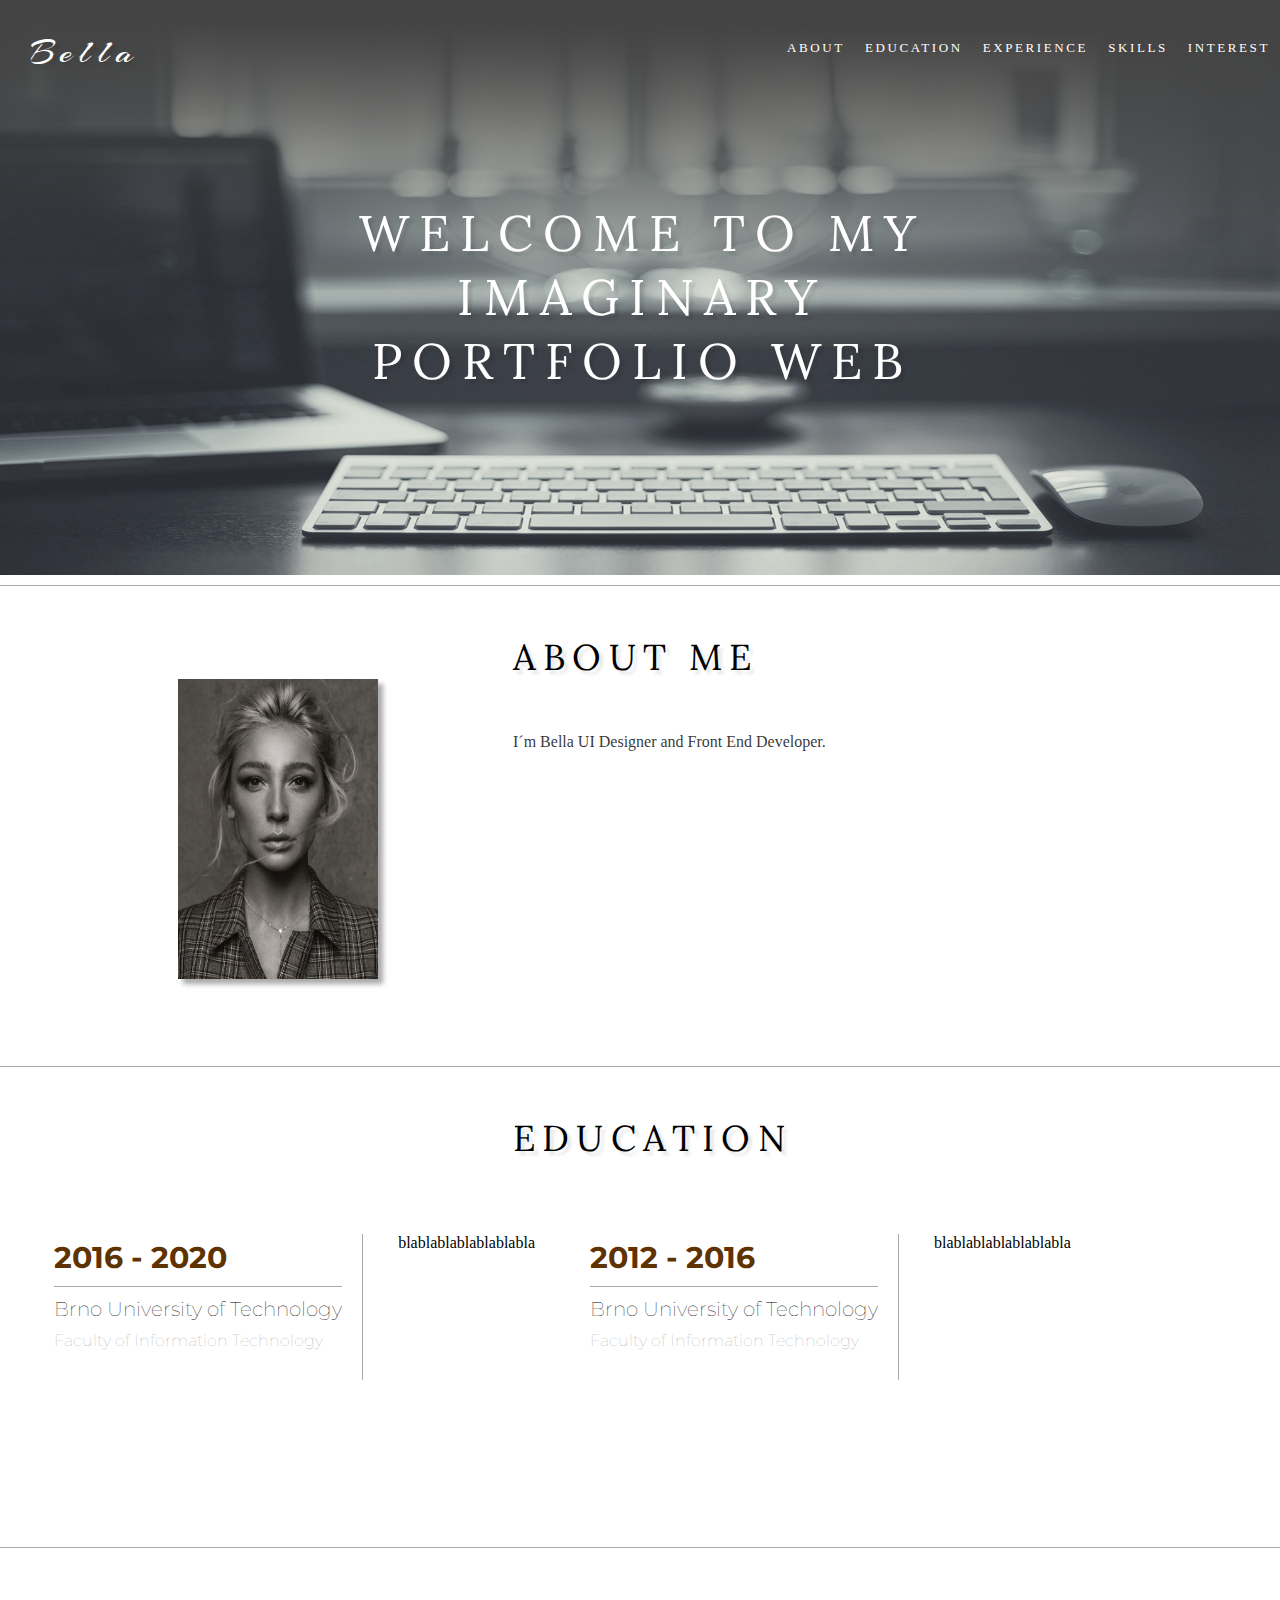
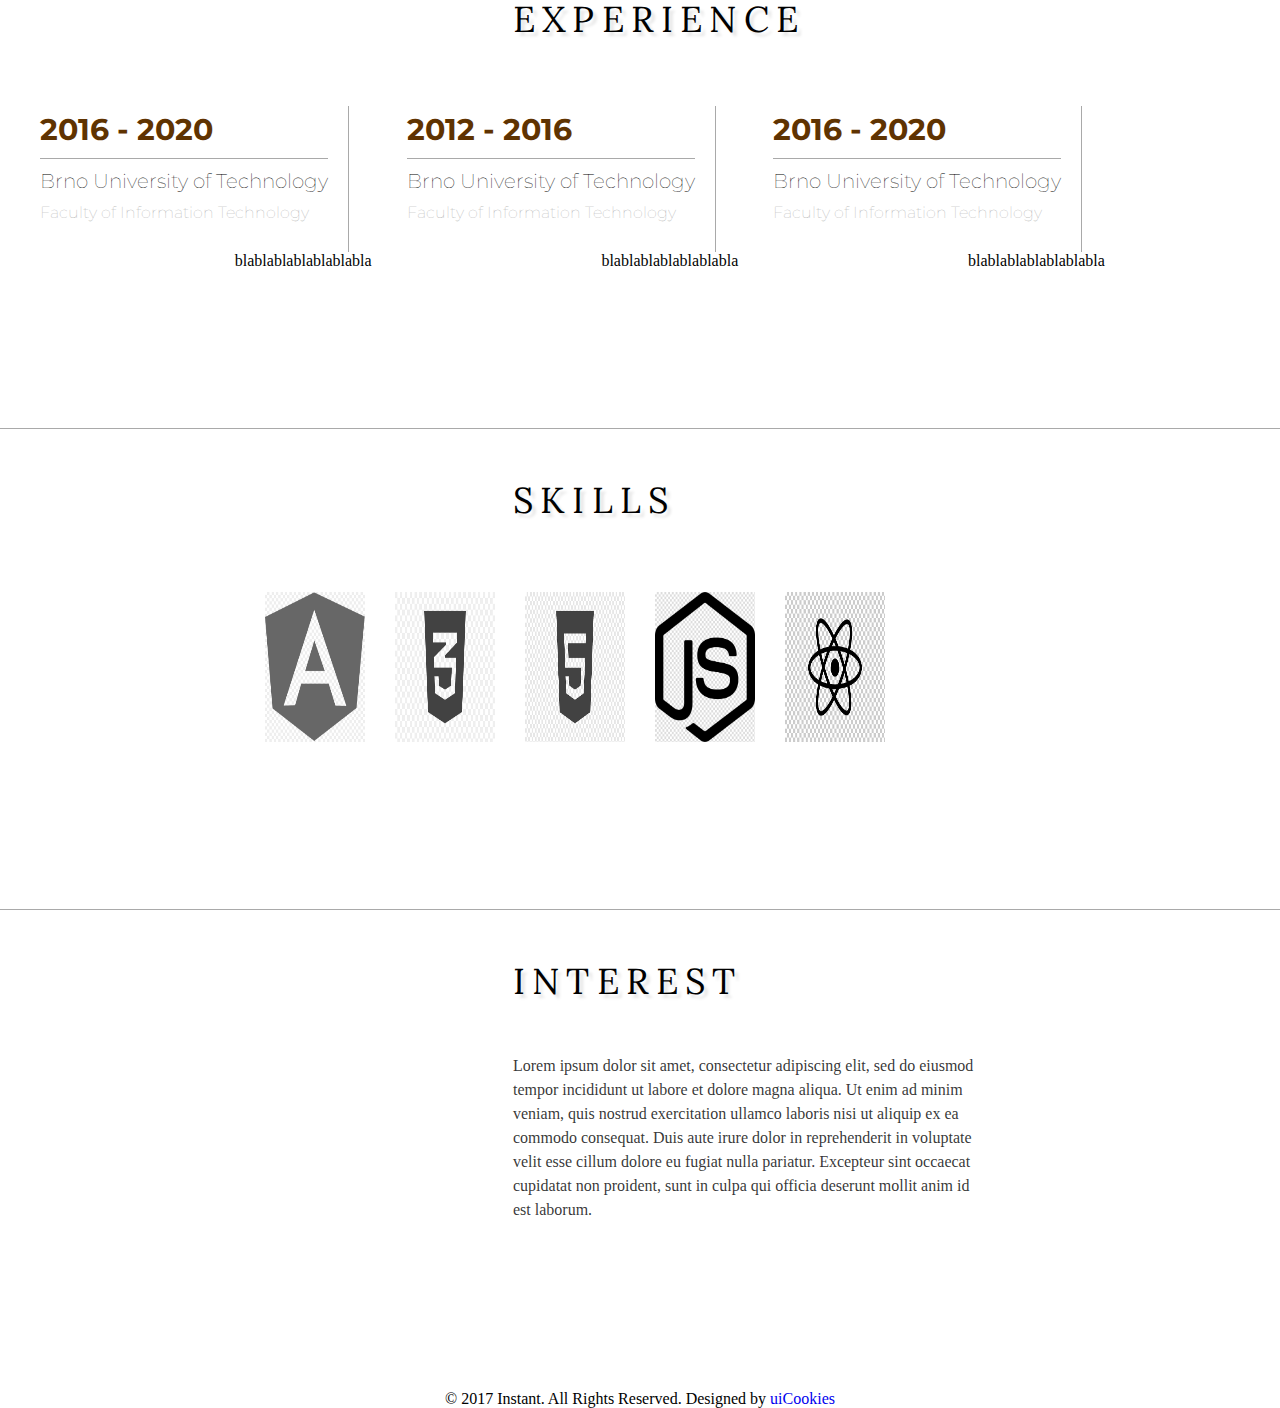
==== ITW2/index.html @ e514d415 "Add files via upload" ====
<!DOCTYPE html>
<html lang="en">
<head>
    <meta charset="UTF-8">
    <meta name="author" content="Romana Džubarová">

    <link rel="stylesheet" type="text/css" href="style.css">
    <link rel="stylesheet" type="text/css" href="http://fonts.googleapis.com/css?family=Ubuntu">
    <link rel="stylesheet" type="text/css" href="http://fonts.googleapis.com/css?family=Montserrat">
    <link rel="stylesheet" type="text/css" href="http://fonts.googleapis.com/css?family=Lora">
    <link rel='stylesheet' type='text/css' href='http://fonts.googleapis.com/css?family=Arizonia'>

    <title>Romana</title>
</head>
<body>
        <nav class="navbar">
            <div class="navbar-nav">
                <h1 class="logo">
                    <a href="index.html">
                        Bella
                    </a>
                </h1>
                <ul>
                    <li>
                        <a href="#section-about">
                            About
                        </a>
                    </li>
                    <li>
                        <a href="#section-education">
                            Education
                        </a>
                    </li>
                    <li>
                        <a href="#section-experience">
                            Experience
                        </a>
                    </li>
                    <li>
                        <a href="#section-skills">
                            Skills
                        </a>
                    </li>
                    <li>
                        <a href="#section-interest">
                            Interest
                        </a>
                    </li>
                </ul>
            </div>
        </nav>
    <div class="content">
        <div id="welcome-text">
            <h1>
                Welcome to my imaginary portfolio web
            </h1>
            <!--<div class="head-text">
                Creative developer
            </div>-->
        </div>
    </div>

    <section id="section-about">
        <div class="content">
            <div class="image-about">
                <img src="img/woman.jpg" alt="woman">
            </div>
                <div class="text-body">
                    <h1>
                        <span>
                            About me
                        </span>
                    </h1>
                    <p class="sub-heading">
                        I´m Bella UI Designer and Front End Developer.
                    </p>
                </div>
        </div>
    </section>

    <section id="section-education">
        <div class="content">
                <div class="text-body">
                    <h1>
                        <span>
                            Education
                        </span>
                    </h1>
                </div>
                <ul>
                    <li>
                        <div class="left-side">
                            <h3>2016 - 2020</h3>
                            <h4>Brno University of Technology</h4>
                            <p>Faculty of Information Technology</p>
                        </div>
                        <div class="about">blablablablablablabla</div>
                    </li>
                    <li>
                        <div class="left-side">
                            <h3>2012 - 2016</h3>
                            <h4>Brno University of Technology</h4>
                            <p>Faculty of Information Technology</p>
                        </div>
                        <div class="about">blablablablablablabla</div>
                    </li>
                </ul>
        </div>
    </section>

    <section id="section-experience">
        <div class="content">
            <div class="text-body">
                <h1>
                    <span>
                        Experience
                    </span>
                </h1>
            </div>
            <ul>
                <li>
                    <div class="left-side">
                        <h3>2016 - 2020</h3>
                        <h4>Brno University of Technology</h4>
                        <p>Faculty of Information Technology</p>
                    </div>
                    <div class="about">blablablablablablabla</div>
                </li>
                <li>
                    <div class="left-side">
                        <h3>2012 - 2016</h3>
                        <h4>Brno University of Technology</h4>
                        <p>Faculty of Information Technology</p>
                    </div>
                    <div class="about">blablablablablablabla</div>
                </li>
                <li>
                    <div class="left-side">
                        <h3>2016 - 2020</h3>
                        <h4>Brno University of Technology</h4>
                        <p>Faculty of Information Technology</p>
                    </div>
                    <div class="about">blablablablablablabla</div>
                </li>
            </ul>
        </div>
    </section>

    <section id="section-skills">
        <div class="content">
            <div class="text-body">
                <h1>
                    <span>
                        Skills
                    </span>
                </h1>
            </div>
            <div class="image-skills">
                <ul>
                    <li>
                        <img src="img/angular.jpg" alt="angular">
                    </li>
                    <li>
                        <img src="img/css.jpg" alt="css">
                    </li>
                    <li>
                        <img src="img/html.png" alt="html">
                    </li>
                    <li>
                        <img src="img/js.jpg" alt="js">
                    </li>
                    <li>
                        <img src="img/react.jpg" alt="react">
                    </li>
                </ul>
            </div>
        </div>
    </section>

    <section id="section-interest">
        <div class="content">

                <div class="text-body">
                    <h1>
                        <span>
                            Interest
                        </span>
                    </h1>
                    <p class="sub-heading">
                        Lorem ipsum dolor sit amet, consectetur adipiscing elit, sed do eiusmod tempor incididunt ut labore et dolore magna aliqua. Ut enim ad minim veniam, quis nostrud exercitation ullamco laboris nisi ut aliquip ex ea commodo consequat. Duis aute irure dolor in reprehenderit in voluptate velit esse cillum dolore eu fugiat nulla pariatur. Excepteur sint occaecat cupidatat non proident, sunt in culpa qui officia deserunt mollit anim id est laborum.
                    </p>
                </div>
        </div>
    </section>

<footer id="footer">
    <div>
        <p>&copy; 2017 Instant. All Rights Reserved. Designed by <a href="https://uicookies.com/">uiCookies</a></p>
    </div>
</footer>

    <script src ="script.js" type="text/javascript"> </script>
</body>
</html>
---- ITW2/style.css ----
/**********************************************************************/
/*                   Autor = Romana Dzubarova                         */
/*                   Login = xdzuba00                                 */
/*                   Date = 13.04.2020                                */
/**********************************************************************/

*{
    box-sizing: border-box;
    margin-top: 0;
    margin-bottom: 0;
}

html {
    scroll-behavior: smooth;
}

body {
    margin: 0 auto;
    max-width: 100%;
    background-image: url("img/bg.png");
    background-repeat: no-repeat;
    background-size: 100% 575.33px;

}

a{
    text-decoration: none;
}

h1{
    font-size: 36px;
    font-weight: normal;
    font-family: 'Lora';
    text-shadow: 4px 4px 3px rgba(0,0,0,0.1);
    letter-spacing: 0.2em;
    padding-bottom: 50px;
    color: #ffffff;
}
h1 a{
    color: #ffffff;
}

span{
    color: #000000;
}

section{
    border-top: 0.5px solid darkgrey;
    width: auto;
}
p{
    font-size: 16px;
}


/*.head-text{
    color: rgba(255, 255, 255, 0.8);
    letter-spacing: 0.3em;
    text-transform: uppercase;
}*/

/*-----------------------NAVBAR---------------------*/
.logo{
    font-family: 'Arizonia';
    float: left;
    padding: 30px;
}

.navbar{
    width: 100%;
}
.navbar ul{
    float: right;
}

.navbar-nav{
    text-align: right;
    list-style-type: none;
    overflow: hidden;
}

.navbar li{
    float: left;
    padding: 40px 10px 0 10px;
    text-transform: uppercase;
    font-size: 13px;
    display: inline-block;
    letter-spacing: 0.2em;

}

.navbar li a{
    color: #ffffff;
}

.navbar li a:hover{
    color: darkgrey;
}

.navbar li a:active{
    background-color: white;
    color: #000000;
}

#welcome-text{
    text-transform: uppercase;
    position: absolute;
    top: 20%;
    left: 30%;
    width: 600px;
    text-align: center;
}

#welcome-text h1{
    font-size: 50px;
}

.content{
    max-width: 1140px;
    height: 30em;
    position: relative;
    display: flex;
    justify-content: center;
    align-items: center;
}


/****************************SECTION-ABOUT********************************/
#section-about {
    font-weight: lighter;
}

.text-body{
    position: absolute;
    left: 45%;
    top: 10%;
}

.text-body h1{
    text-transform: uppercase;
}

.sub-heading {
    width: 470px;
    color: rgba(0, 0, 0, 0.8);
    line-height: 1.5;
}

.image-about img{
    position: absolute;
    top: 35%;
    margin-top: -75px;
    left: 20%;
    margin-left: -50px;
    float: left;
    height: 300px;
    width: 200px;
    box-shadow: 5px 5px 5px darkgrey;
}

/****************************SECTION-EDUCATION********************************/
#section-education{
    font-weight: lighter;
}

.content ul{
    list-style-type: none;
}

#section-education .content ul li{
    float: left;
    width: 50%;
    padding-right: 20px;
}

.left-side{
    font-family: 'Montserrat';
    float: left;
    padding-right: 20px;
    border-right: 0.5px solid darkgrey;
    padding-bottom: 30px;
    padding-top: 5px;
}
.left-side h3{
    color: #5f3301;
    font-weight: bold;
    font-size: 30px;
    padding-bottom: 10px;
    border-bottom: 0.5px solid darkgrey;
}

.left-side h4{
    color: #000000;
    font-weight: lighter;
    font-size: 20px;
    padding: 10px 0;
}

.left-side p {
    color: darkgrey;
}
.about{
    float: right;
    padding: 0 35px;
}

/****************************SECTION-EDUCATION********************************/
#section-experience{
    font-weight: lighter;
}

#section-experience .content ul li{
    float: left;
    width: 33.33%;
}

/****************************SECTION-EDUCATION********************************/
#section-skills{
    font-weight: lighter;
}

.image-skills ul li{
    float: left;
    width: 20%;
    padding-right: 30px;
}

.image-skills ul img{
    width: 100px;
    height: 150px;
}

/****************************SECTION-EDUCATION********************************/
#section-interest{
    font-weight: lighter;
}

#footer{
    display: flex;
    justify-content: center;
}
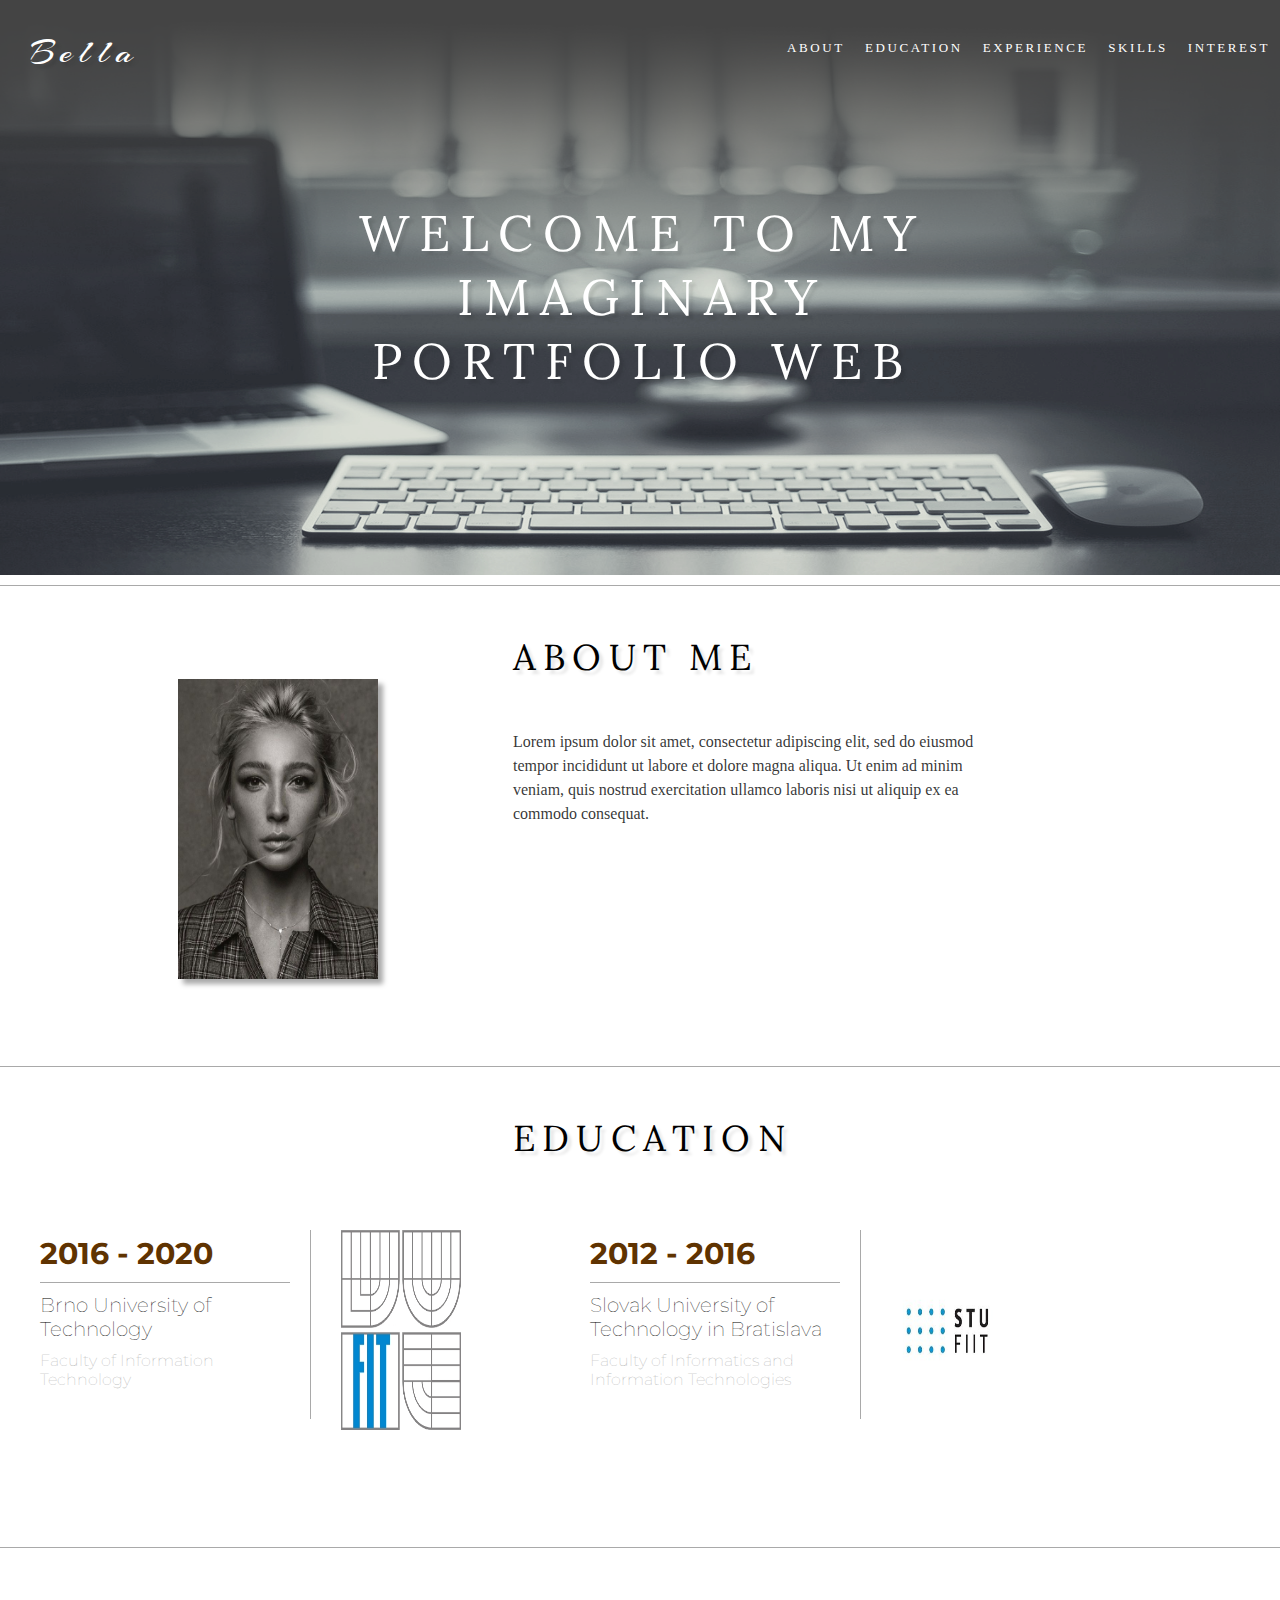
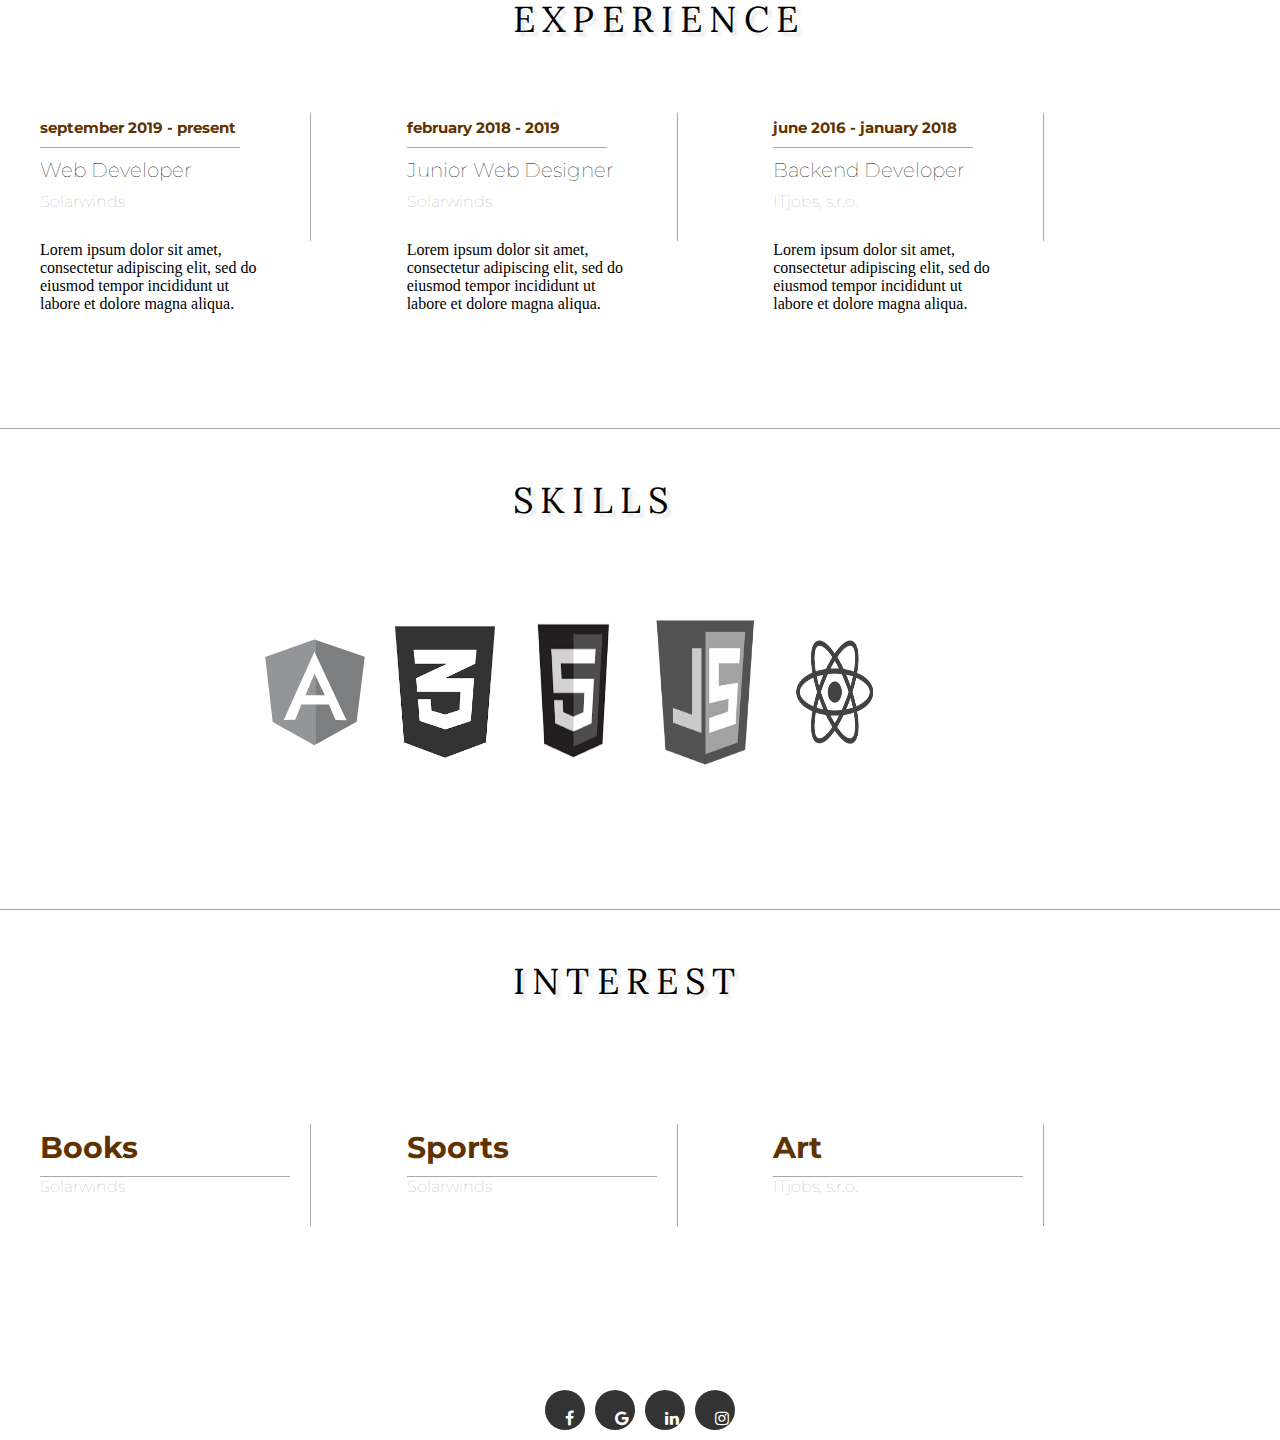
==== commit 3ec23dd9: "Add files via upload" ====
--- a/ITW2/index.html
+++ b/ITW2/index.html
@@ -9,6 +9,8 @@
     <link rel="stylesheet" type="text/css" href="http://fonts.googleapis.com/css?family=Montserrat">
     <link rel="stylesheet" type="text/css" href="http://fonts.googleapis.com/css?family=Lora">
     <link rel='stylesheet' type='text/css' href='http://fonts.googleapis.com/css?family=Arizonia'>
+    <link rel="stylesheet" href="https://cdnjs.cloudflare.com/ajax/libs/font-awesome/4.7.0/css/font-awesome.min.css">
+
 
     <title>Romana</title>
 </head>
@@ -54,9 +56,6 @@
             <h1>
                 Welcome to my imaginary portfolio web
             </h1>
-            <!--<div class="head-text">
-                Creative developer
-            </div>-->
         </div>
     </div>
 
@@ -72,7 +71,7 @@
                         </span>
                     </h1>
                     <p class="sub-heading">
-                        I´m Bella UI Designer and Front End Developer.
+                        Lorem ipsum dolor sit amet, consectetur adipiscing elit, sed do eiusmod tempor incididunt ut labore et dolore magna aliqua. Ut enim ad minim veniam, quis nostrud exercitation ullamco laboris nisi ut aliquip ex ea commodo consequat.
                     </p>
                 </div>
         </div>
@@ -94,20 +93,25 @@
                             <h4>Brno University of Technology</h4>
                             <p>Faculty of Information Technology</p>
                         </div>
-                        <div class="about">blablablablablablabla</div>
+                        <div class="about">
+                            <img src="img/fit-logo.jpg" alt="fiit_logo">
+                        </div>
                     </li>
                     <li>
                         <div class="left-side">
                             <h3>2012 - 2016</h3>
-                            <h4>Brno University of Technology</h4>
-                            <p>Faculty of Information Technology</p>
-                        </div>
-                        <div class="about">blablablablablablabla</div>
+                            <h4>Slovak University of Technology in Bratislava</h4>
+                            <p>Faculty of Informatics and Information Technologies</p>
+                        </div>
+                        <div class="about">
+                            <img src="img/fiit-logo.jpg" alt="fiit_logo">
+                            <!--The Faculty was created in 2003 by separating from the Faculty of Electrical Engineering and Information Technology. It provides university education in computer science and computer engineering.-->
+                        </div>
                     </li>
                 </ul>
         </div>
     </section>
-
+<!--Faculty of Informatics and Information Technologies  of Technology in Bratislava-->
     <section id="section-experience">
         <div class="content">
             <div class="text-body">
@@ -119,28 +123,34 @@
             </div>
             <ul>
                 <li>
-                    <div class="left-side">
-                        <h3>2016 - 2020</h3>
-                        <h4>Brno University of Technology</h4>
-                        <p>Faculty of Information Technology</p>
-                    </div>
-                    <div class="about">blablablablablablabla</div>
-                </li>
-                <li>
-                    <div class="left-side">
-                        <h3>2012 - 2016</h3>
-                        <h4>Brno University of Technology</h4>
-                        <p>Faculty of Information Technology</p>
-                    </div>
-                    <div class="about">blablablablablablabla</div>
-                </li>
-                <li>
-                    <div class="left-side">
-                        <h3>2016 - 2020</h3>
-                        <h4>Brno University of Technology</h4>
-                        <p>Faculty of Information Technology</p>
-                    </div>
-                    <div class="about">blablablablablablabla</div>
+                    <div class="left-side small_h">
+                        <h3>september 2019 - present</h3>
+                        <h4>Web Developer</h4>
+                        <p>Solarwinds</p>
+                    </div>
+                    <div class="about">
+                        Lorem ipsum dolor sit amet, consectetur adipiscing elit, sed do eiusmod tempor incididunt ut labore et dolore magna aliqua.
+                    </div>
+                </li>
+                <li>
+                    <div class="left-side small_h">
+                        <h3>february 2018 - 2019</h3>
+                        <h4>Junior Web Designer</h4>
+                        <p>Solarwinds</p>
+                    </div>
+                    <div class="about">
+                        Lorem ipsum dolor sit amet, consectetur adipiscing elit, sed do eiusmod tempor incididunt ut labore et dolore magna aliqua.
+                    </div>
+                </li>
+                <li>
+                    <div class="left-side small_h">
+                        <h3>june 2016 - january 2018</h3>
+                        <h4>Backend Developer</h4>
+                        <p>ITjobs, s.r.o.</p>
+                    </div>
+                    <div class="about">
+                        Lorem ipsum dolor sit amet, consectetur adipiscing elit, sed do eiusmod tempor incididunt ut labore et dolore magna aliqua.
+                    </div>
                 </li>
             </ul>
         </div>
@@ -158,19 +168,19 @@
             <div class="image-skills">
                 <ul>
                     <li>
-                        <img src="img/angular.jpg" alt="angular">
-                    </li>
-                    <li>
-                        <img src="img/css.jpg" alt="css">
+                        <img src="img/angular.svg" alt="angular">
+                    </li>
+                    <li>
+                        <img src="img/css.png" alt="css">
                     </li>
                     <li>
                         <img src="img/html.png" alt="html">
                     </li>
                     <li>
-                        <img src="img/js.jpg" alt="js">
-                    </li>
-                    <li>
-                        <img src="img/react.jpg" alt="react">
+                        <img src="img/js.png" alt="js">
+                    </li>
+                    <li>
+                        <img src="img/react.png" alt="react">
                     </li>
                 </ul>
             </div>
@@ -179,26 +189,47 @@
 
     <section id="section-interest">
         <div class="content">
-
                 <div class="text-body">
                     <h1>
                         <span>
                             Interest
                         </span>
                     </h1>
-                    <p class="sub-heading">
-                        Lorem ipsum dolor sit amet, consectetur adipiscing elit, sed do eiusmod tempor incididunt ut labore et dolore magna aliqua. Ut enim ad minim veniam, quis nostrud exercitation ullamco laboris nisi ut aliquip ex ea commodo consequat. Duis aute irure dolor in reprehenderit in voluptate velit esse cillum dolore eu fugiat nulla pariatur. Excepteur sint occaecat cupidatat non proident, sunt in culpa qui officia deserunt mollit anim id est laborum.
-                    </p>
                 </div>
+            <ul>
+                <li>
+                    <div class="left-side">
+                        <h3>Books</h3>
+                        <p>Solarwinds</p>
+                    </div>
+                </li>
+                <li>
+                    <div class="left-side">
+                        <h3>Sports</h3>
+                        <p>Solarwinds</p>
+                    </div>
+                </li>
+                <li>
+                    <div class="left-side">
+                        <h3>Art</h3>
+                        <p>ITjobs, s.r.o.</p>
+                    </div>
+                </li>
+            </ul>
         </div>
     </section>
 
 <footer id="footer">
-    <div>
-        <p>&copy; 2017 Instant. All Rights Reserved. Designed by <a href="https://uicookies.com/">uiCookies</a></p>
-    </div>
+    <!--<a href="#" class="fa fa-facebook"></a>-->
+    <a href="#">
+        <i class="fa fa-facebook"></i>
+    </a>
+    <a href="#" class="fa fa-google"></a>
+    <a href="#" class="fa fa-linkedin"></a>
+    <a href="#" class="fa fa-instagram"></a>
 </footer>
 
     <script src ="script.js" type="text/javascript"> </script>
+
 </body>
 </html>--- a/ITW2/style.css
+++ b/ITW2/style.css
@@ -8,6 +8,40 @@
     box-sizing: border-box;
     margin-top: 0;
     margin-bottom: 0;
+}
+
+@media screen and (max-width: 640px){
+    #section-education .content ul li{
+        width: 100% !important;
+    }
+
+    #section-experience .content ul li{
+        width: 100% !important;
+    }
+
+    #section-interest .content ul li{
+        width: 100% !important;
+    }
+
+    .content{
+        height: 40em !important;
+    }
+
+    .about{
+        padding-left: 20px;
+    }
+
+    .text-body{
+        left: 50% !important;
+    }
+
+    .sub-heading{
+        width: 200px !important;
+    }
+}
+
+@media screen and (min-width: 1024px){
+    /* some CSS here */
 }
 
 html {
@@ -20,7 +54,6 @@
     background-image: url("img/bg.png");
     background-repeat: no-repeat;
     background-size: 100% 575.33px;
-
 }
 
 a{
@@ -165,12 +198,14 @@
 
 .content ul{
     list-style-type: none;
+    width: 100%;
+    padding-top: 50px;
 }
 
 #section-education .content ul li{
     float: left;
     width: 50%;
-    padding-right: 20px;
+    padding-right: 30px;
 }
 
 .left-side{
@@ -189,19 +224,36 @@
     border-bottom: 0.5px solid darkgrey;
 }
 
+.small_h h3{
+    width: 200px;
+    color: #5f3301;
+    font-size: 15px;
+}
+
 .left-side h4{
     color: #000000;
     font-weight: lighter;
     font-size: 20px;
     padding: 10px 0;
+    width: 250px;
+}
+
+.small_h h4{
+    width: 220px;
 }
 
 .left-side p {
     color: darkgrey;
+    width: 250px;
 }
 .about{
-    float: right;
-    padding: 0 35px;
+    float: left;
+    width: 220px;
+}
+.about img {
+    padding-left: 30px;
+    width: 150px;
+    height: 200px;
 }
 
 /****************************SECTION-EDUCATION********************************/
@@ -235,9 +287,56 @@
     font-weight: lighter;
 }
 
+#section-interest .content ul li{
+    float: left;
+    width: 33.33%;
+}
+
+.inter{
+    position: relative;
+    left: 10%;
+    width: 500px;
+}
+
 #footer{
     display: flex;
     justify-content: center;
 }
 
-
+.fa {
+    padding: 20px;
+    /*margin: 5px 10px;*/
+    margin-bottom: 10px;
+    margin-left: 5px;
+    margin-right: 5px;
+    font-size: 15px;
+    width: 5px;
+    height: 5px;
+
+    text-align: center;
+    border-radius: 50%;
+}
+.fa:hover {
+    opacity: 0.7;
+}
+.fa-facebook {
+    background: #333333;
+    color: white;
+}
+
+.fa-google {
+    background: #333333;
+    color: white;
+}
+
+.fa-linkedin {
+    background: #333333;
+    color: white;
+}
+
+.fa-instagram {
+    background: #333333;
+    color: white;
+}
+
+
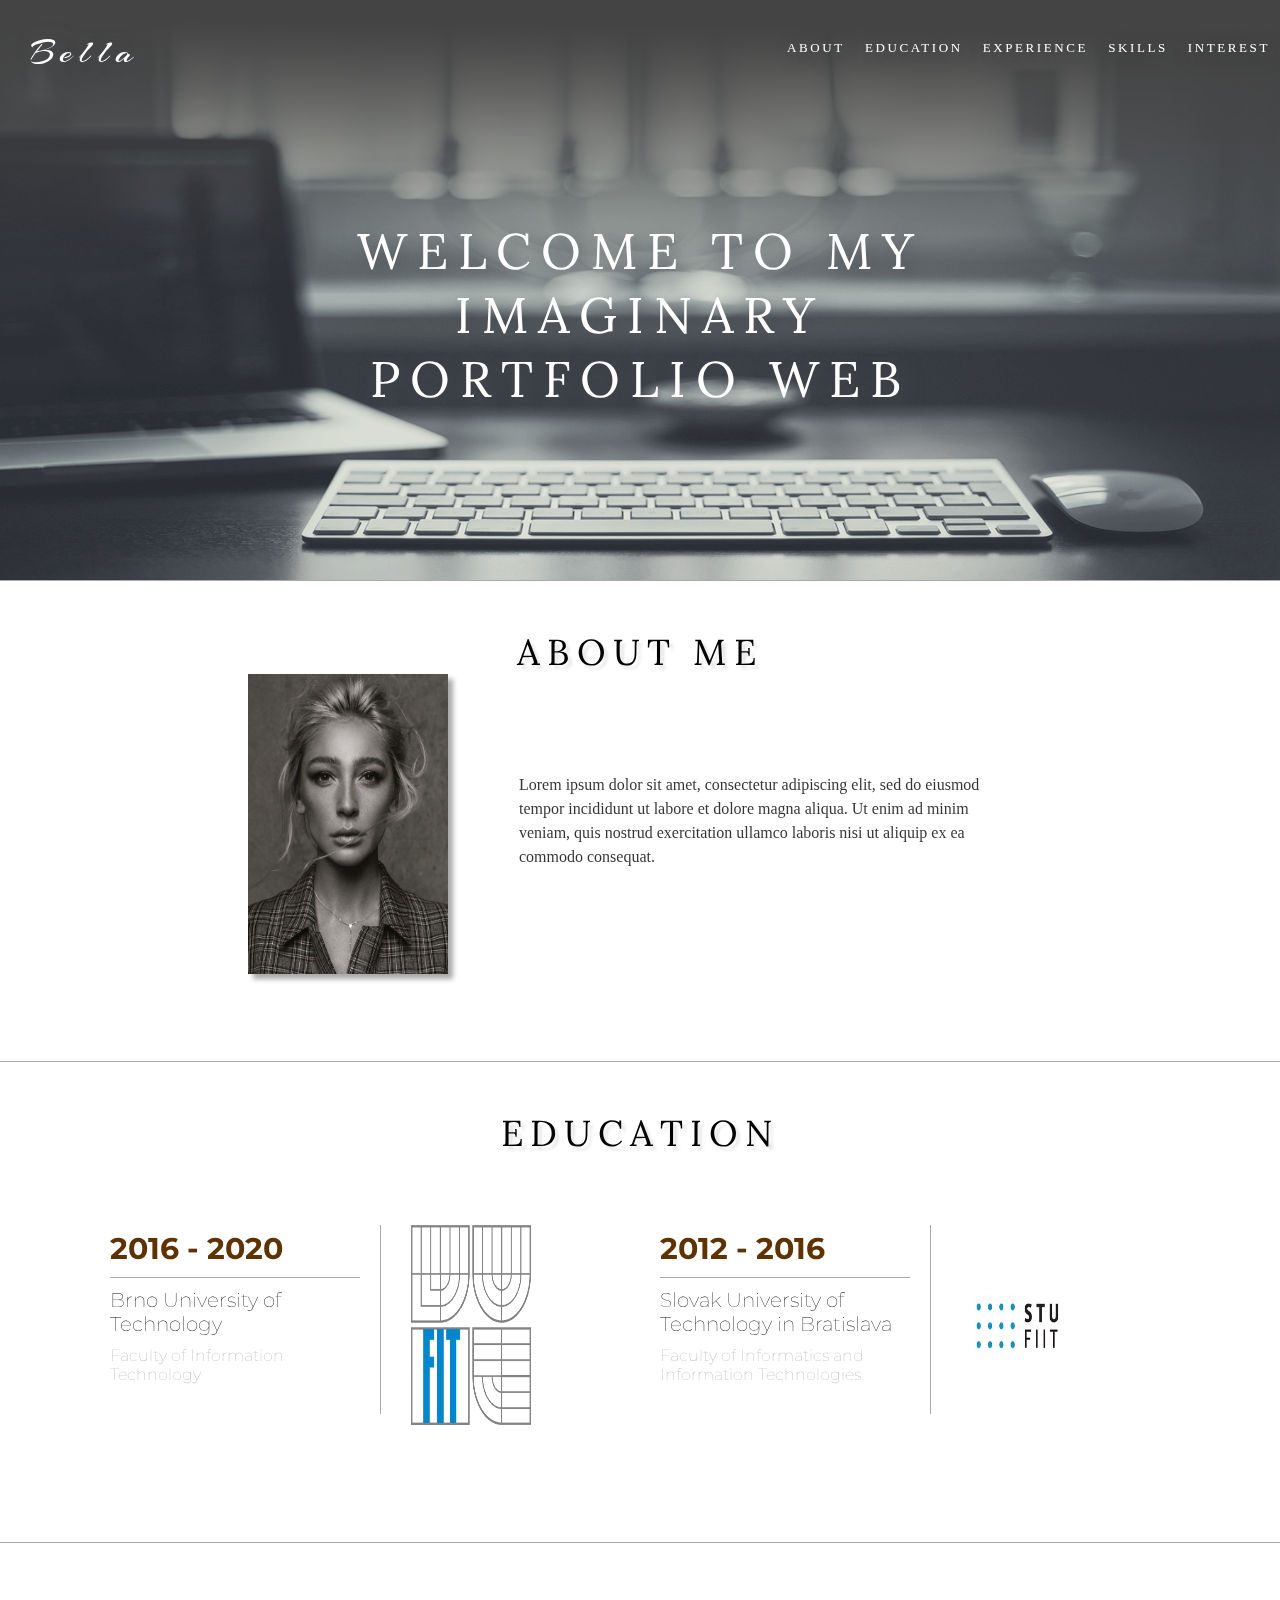
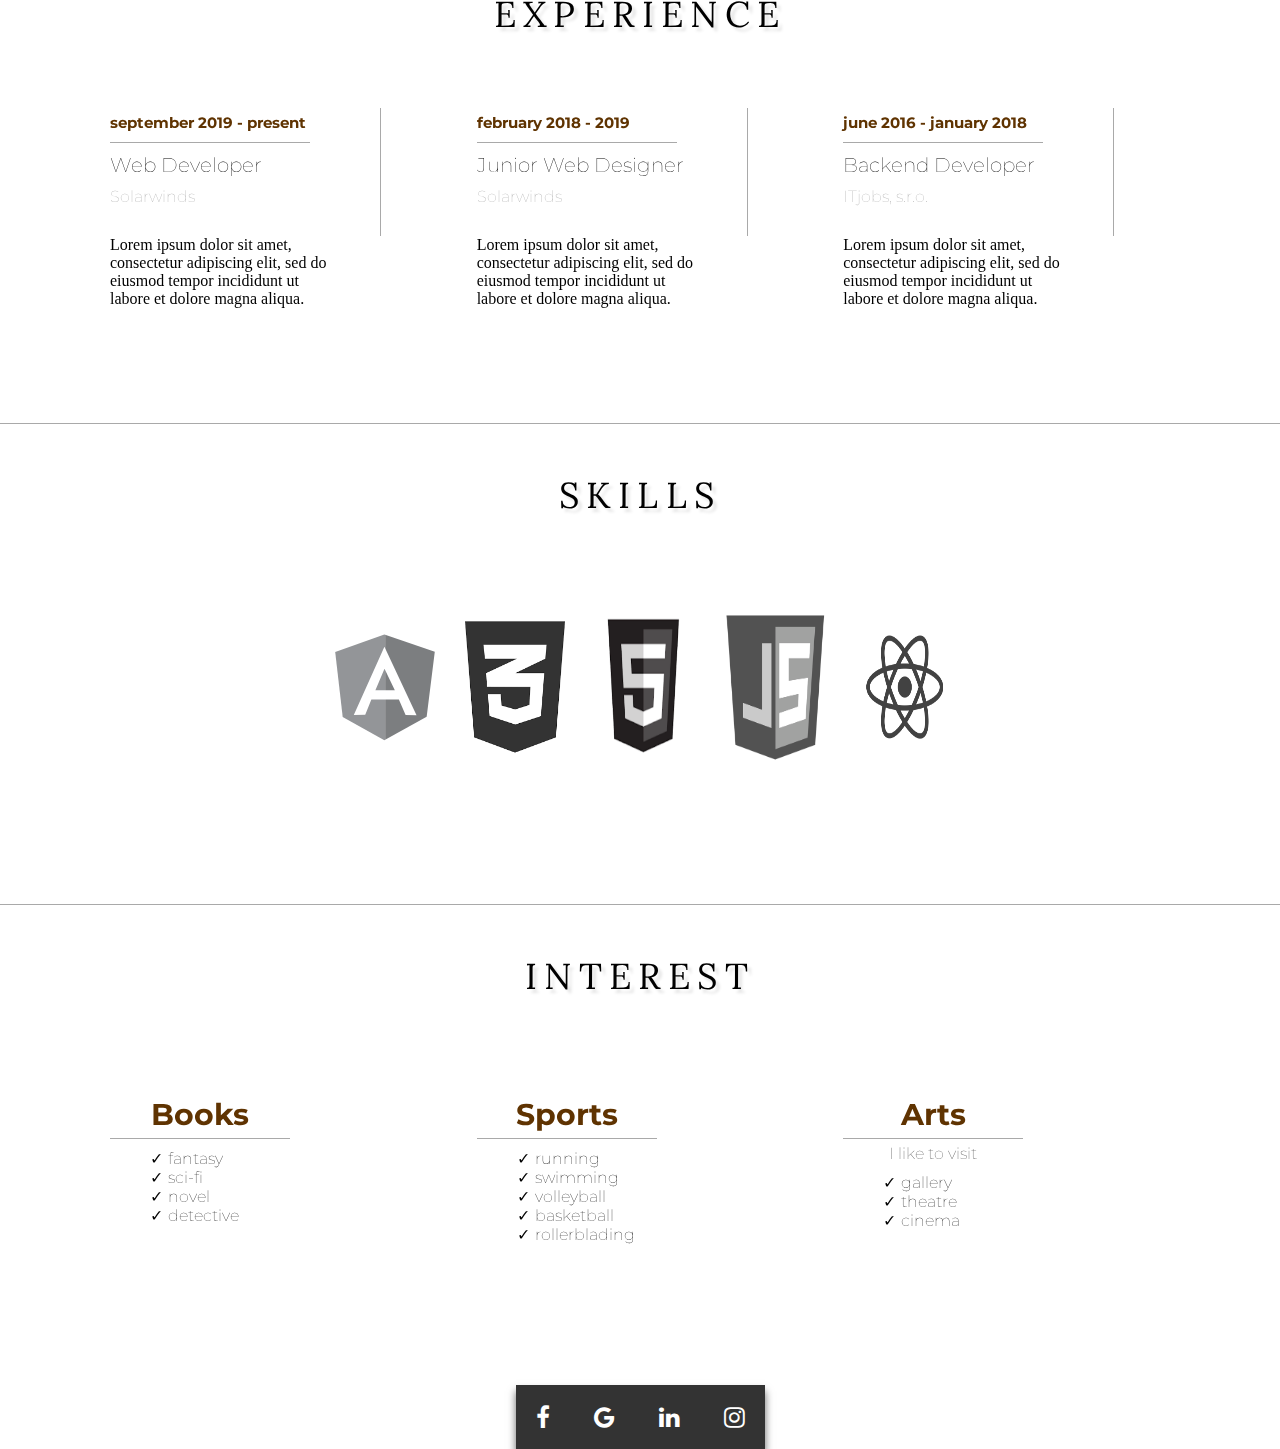
==== commit 72773b2d: "Add files via upload" ====
--- a/ITW2/index.html
+++ b/ITW2/index.html
@@ -5,59 +5,64 @@
     <meta name="author" content="Romana Džubarová">
 
     <link rel="stylesheet" type="text/css" href="style.css">
-    <link rel="stylesheet" type="text/css" href="http://fonts.googleapis.com/css?family=Ubuntu">
     <link rel="stylesheet" type="text/css" href="http://fonts.googleapis.com/css?family=Montserrat">
     <link rel="stylesheet" type="text/css" href="http://fonts.googleapis.com/css?family=Lora">
     <link rel='stylesheet' type='text/css' href='http://fonts.googleapis.com/css?family=Arizonia'>
     <link rel="stylesheet" href="https://cdnjs.cloudflare.com/ajax/libs/font-awesome/4.7.0/css/font-awesome.min.css">
 
 
-    <title>Romana</title>
+    <title>Bella - The Imaginative</title>
 </head>
 <body>
-        <nav class="navbar">
-            <div class="navbar-nav">
-                <h1 class="logo">
-                    <a href="index.html">
-                        Bella
-                    </a>
-                </h1>
-                <ul>
-                    <li>
-                        <a href="#section-about">
-                            About
-                        </a>
-                    </li>
-                    <li>
-                        <a href="#section-education">
-                            Education
-                        </a>
-                    </li>
-                    <li>
-                        <a href="#section-experience">
-                            Experience
-                        </a>
-                    </li>
-                    <li>
-                        <a href="#section-skills">
-                            Skills
-                        </a>
-                    </li>
-                    <li>
-                        <a href="#section-interest">
-                            Interest
-                        </a>
-                    </li>
-                </ul>
-            </div>
-        </nav>
-    <div class="content">
-        <div id="welcome-text">
-            <h1>
-                Welcome to my imaginary portfolio web
+    <nav class="navbar">
+        <div class="navbar-nav">
+            <h1 class="logo">
+                <a href="index.html">
+                    Bella
+                </a>
             </h1>
-        </div>
-    </div>
+            <div class="toggle">
+                <div class="bars"><i class="fas fa-bars" aria-hidden="true"></i></div>
+            </div>
+            <ul>
+                <li>
+                    <a href="#section-about">
+                        About
+                    </a>
+                </li>
+                <li>
+                    <a href="#section-education">
+                        Education
+                    </a>
+                </li>
+                <li>
+                    <a href="#section-experience">
+                        Experience
+                    </a>
+                </li>
+                <li>
+                    <a href="#section-skills">
+                        Skills
+                    </a>
+                </li>
+                <li>
+                    <a href="#section-interest">
+                        Interest
+                    </a>
+                </li>
+            </ul>
+        </div>
+    </nav>
+    <section id="section-welcome">
+        <div class="content">
+            <div class="welcome-text">
+                <h1>
+                    Welcome to my imaginary portfolio web
+                </h1>
+            </div>
+        </div>
+    </section>
+
 
     <section id="section-about">
         <div class="content">
@@ -70,10 +75,10 @@
                             About me
                         </span>
                     </h1>
-                    <p class="sub-heading">
-                        Lorem ipsum dolor sit amet, consectetur adipiscing elit, sed do eiusmod tempor incididunt ut labore et dolore magna aliqua. Ut enim ad minim veniam, quis nostrud exercitation ullamco laboris nisi ut aliquip ex ea commodo consequat.
-                    </p>
                 </div>
+                <p class="sub-heading">
+                    Lorem ipsum dolor sit amet, consectetur adipiscing elit, sed do eiusmod tempor incididunt ut labore et dolore magna aliqua. Ut enim ad minim veniam, quis nostrud exercitation ullamco laboris nisi ut aliquip ex ea commodo consequat.
+                </p>
         </div>
     </section>
 
@@ -105,13 +110,11 @@
                         </div>
                         <div class="about">
                             <img src="img/fiit-logo.jpg" alt="fiit_logo">
-                            <!--The Faculty was created in 2003 by separating from the Faculty of Electrical Engineering and Information Technology. It provides university education in computer science and computer engineering.-->
                         </div>
                     </li>
                 </ul>
         </div>
     </section>
-<!--Faculty of Informatics and Information Technologies  of Technology in Bratislava-->
     <section id="section-experience">
         <div class="content">
             <div class="text-body">
@@ -189,30 +192,47 @@
 
     <section id="section-interest">
         <div class="content">
-                <div class="text-body">
-                    <h1>
-                        <span>
-                            Interest
-                        </span>
-                    </h1>
-                </div>
+            <div class="text-body">
+                <h1>
+                    <span>
+                        Interest
+                    </span>
+                </h1>
+            </div>
             <ul>
                 <li>
-                    <div class="left-side">
+                    <div class="inter">
                         <h3>Books</h3>
-                        <p>Solarwinds</p>
-                    </div>
-                </li>
-                <li>
-                    <div class="left-side">
+                        <!--<p>Lorem ipsum dolor sit amet, consectetur adipiscing elit, sed do eiusmod tempor incididunt ut labore et dolore magna aliqua.</p>-->
+                        <ul>
+                            <li>fantasy</li>
+                            <li>sci-fi</li>
+                            <li>novel</li>
+                            <li>detective</li>
+                        </ul>
+                    </div>
+                </li>
+                <li>
+                    <div class="inter">
                         <h3>Sports</h3>
-                        <p>Solarwinds</p>
-                    </div>
-                </li>
-                <li>
-                    <div class="left-side">
-                        <h3>Art</h3>
-                        <p>ITjobs, s.r.o.</p>
+                        <ul>
+                            <li>running</li>
+                            <li>swimming</li>
+                            <li>volleyball</li>
+                            <li>basketball</li>
+                            <li>rollerblading</li>
+                        </ul>
+                    </div>
+                </li>
+                <li>
+                    <div class="inter">
+                        <h3>Arts</h3>
+                        <p>I like to visit </p>
+                        <ul>
+                            <li>gallery</li>
+                            <li>theatre</li>
+                            <li>cinema</li>
+                        </ul>
                     </div>
                 </li>
             </ul>
@@ -221,15 +241,16 @@
 
 <footer id="footer">
     <!--<a href="#" class="fa fa-facebook"></a>-->
-    <a href="#">
-        <i class="fa fa-facebook"></i>
-    </a>
-    <a href="#" class="fa fa-google"></a>
-    <a href="#" class="fa fa-linkedin"></a>
-    <a href="#" class="fa fa-instagram"></a>
+    <div class="fab">
+        <a href="#" class="fa fa-facebook"></a>
+        <a href="#" class="fa fa-google"></a>
+        <a href="#" class="fa fa-linkedin"></a>
+        <a href="#" class="fa fa-instagram"></a>
+    </div>
 </footer>
 
-    <script src ="script.js" type="text/javascript"> </script>
+    <script src="https://code.jquery.com/jquery-3.5.0.js"></script>
+    <script src ="script.js"  type="text/javascript"></script>
 
 </body>
 </html>--- a/ITW2/style.css
+++ b/ITW2/style.css
@@ -10,50 +10,79 @@
     margin-bottom: 0;
 }
 
-@media screen and (max-width: 640px){
+html {
+    scroll-behavior: smooth;
+}
+
+@media screen and (max-width: 767px){
+
+    #section-interest .content ul li{
+        width: 70% !important;
+    }
+
+    .toggle{
+        display: block !important;
+    }
+
+    .navbar{
+        background: rgba(0,0,0,0.8);
+        z-index: 1;
+    }
+
+    .navbar li{
+        width: 100% !important;
+        display: none;
+        text-align: center;
+        padding: 0 10px 30px 10px !important;
+    }
+
+    .active{
+        display: block !important;
+    }
+
+    .inter h3{
+        padding-top: 10px !important;
+    }
+
+}
+
+@media screen and (max-width: 1020px){
+    .sub-heading{
+        width: 200px !important;
+        left: 25% !important;
+    }
+
+    #section-experience .content ul li{
+        width: 100% !important;
+    }
+
+    .about{
+        padding-left: 20px;
+    }
+
+}
+
+@media screen and (max-width: 1100px){
     #section-education .content ul li{
         width: 100% !important;
     }
 
-    #section-experience .content ul li{
-        width: 100% !important;
-    }
-
-    #section-interest .content ul li{
-        width: 100% !important;
-    }
-
     .content{
         height: 40em !important;
     }
 
-    .about{
-        padding-left: 20px;
-    }
-
-    .text-body{
-        left: 50% !important;
-    }
-
-    .sub-heading{
-        width: 200px !important;
-    }
-}
-
-@media screen and (min-width: 1024px){
-    /* some CSS here */
-}
-
-html {
-    scroll-behavior: smooth;
+    body{
+        background-size: 100% 740.5px !important;
+    }
 }
 
 body {
     margin: 0 auto;
     max-width: 100%;
+    height: 100%;
     background-image: url("img/bg.png");
     background-repeat: no-repeat;
-    background-size: 100% 575.33px;
+    background-size: 100% 580.5px;
 }
 
 a{
@@ -69,6 +98,7 @@
     padding-bottom: 50px;
     color: #ffffff;
 }
+
 h1 a{
     color: #ffffff;
 }
@@ -81,35 +111,50 @@
     border-top: 0.5px solid darkgrey;
     width: auto;
 }
+
 p{
     font-size: 16px;
 }
 
-
-/*.head-text{
-    color: rgba(255, 255, 255, 0.8);
-    letter-spacing: 0.3em;
-    text-transform: uppercase;
-}*/
+.fix{
+    z-index: 1;
+    background: rgba(0,0,0,0.8);
+}
 
 /*-----------------------NAVBAR---------------------*/
+#section-welcome{
+    padding-top: 100px;
+    border-top: none !important;
+}
+
 .logo{
     font-family: 'Arizonia';
     float: left;
     padding: 30px;
+    text-shadow: 5px 5px 20px #494c53;
+}
+
+.toggle{
+    width: 100%;
+    text-align: right;
+    box-sizing: border-box;
+    color: #ffffff;
+    font-size: 30px;
+    padding: 10px 20px;
+    display: none;
+}
+
+.navbar-nav{
+    text-align: right;
 }
 
 .navbar{
     width: 100%;
-}
+    position: fixed;
+}
+
 .navbar ul{
     float: right;
-}
-
-.navbar-nav{
-    text-align: right;
-    list-style-type: none;
-    overflow: hidden;
 }
 
 .navbar li{
@@ -117,38 +162,32 @@
     padding: 40px 10px 0 10px;
     text-transform: uppercase;
     font-size: 13px;
-    display: inline-block;
     letter-spacing: 0.2em;
-
+    list-style-type: none;
 }
 
 .navbar li a{
     color: #ffffff;
+    text-shadow: 5px 5px 20px #494c53;
 }
 
 .navbar li a:hover{
     color: darkgrey;
 }
 
-.navbar li a:active{
-    background-color: white;
-    color: #000000;
-}
-
-#welcome-text{
+.welcome-text{
     text-transform: uppercase;
-    position: absolute;
-    top: 20%;
-    left: 30%;
     width: 600px;
     text-align: center;
 }
 
-#welcome-text h1{
+.welcome-text h1{
     font-size: 50px;
+    text-shadow: 5px 5px 20px #494c53;
 }
 
 .content{
+    margin: 0 auto;
     max-width: 1140px;
     height: 30em;
     position: relative;
@@ -165,7 +204,7 @@
 
 .text-body{
     position: absolute;
-    left: 45%;
+    text-align: center;
     top: 10%;
 }
 
@@ -174,6 +213,8 @@
 }
 
 .sub-heading {
+    position: relative;
+    left: 10%;
     width: 470px;
     color: rgba(0, 0, 0, 0.8);
     line-height: 1.5;
@@ -293,50 +334,75 @@
 }
 
 .inter{
-    position: relative;
-    left: 10%;
-    width: 500px;
+    font-family: 'Montserrat';
+    padding-right: 20px;
+
+    width: 200px;
+}
+
+.inter h3{
+    color: #5f3301;
+    font-size: 30px;
+    padding-bottom: 5px;
+    text-align: center;
+    border-bottom: 0.5px solid darkgrey;
+}
+
+.inter ul{
+    padding-top: 10px;
+}
+
+.inter ul li:before {
+    content: '✓';
+    padding-right: 5px;
+}
+
+.inter ul li{
+    width: 100% !important;
+}
+
+.inter p {
+    padding-top: 5px;
+    color: #333333;
+    text-align: center;
 }
 
 #footer{
     display: flex;
     justify-content: center;
+    align-content: center;
+}
+
+.fab{
+    background: #333333;
+    box-shadow: 0 6px 8px rgba(0, 0, 0, 0.6);
 }
 
 .fa {
     padding: 20px;
-    /*margin: 5px 10px;*/
-    margin-bottom: 10px;
-    margin-left: 5px;
-    margin-right: 5px;
-    font-size: 15px;
-    width: 5px;
-    height: 5px;
-
-    text-align: center;
-    border-radius: 50%;
-}
+}
+
 .fa:hover {
     opacity: 0.7;
 }
 .fa-facebook {
-    background: #333333;
     color: white;
+    font-size: 24px !important;
 }
 
 .fa-google {
-    background: #333333;
     color: white;
+    font-size: 24px !important;
 }
 
 .fa-linkedin {
-    background: #333333;
     color: white;
+    font-size: 24px !important;
 }
 
 .fa-instagram {
-    background: #333333;
     color: white;
-}
-
-
+    font-size: 24px !important;
+}
+
+
